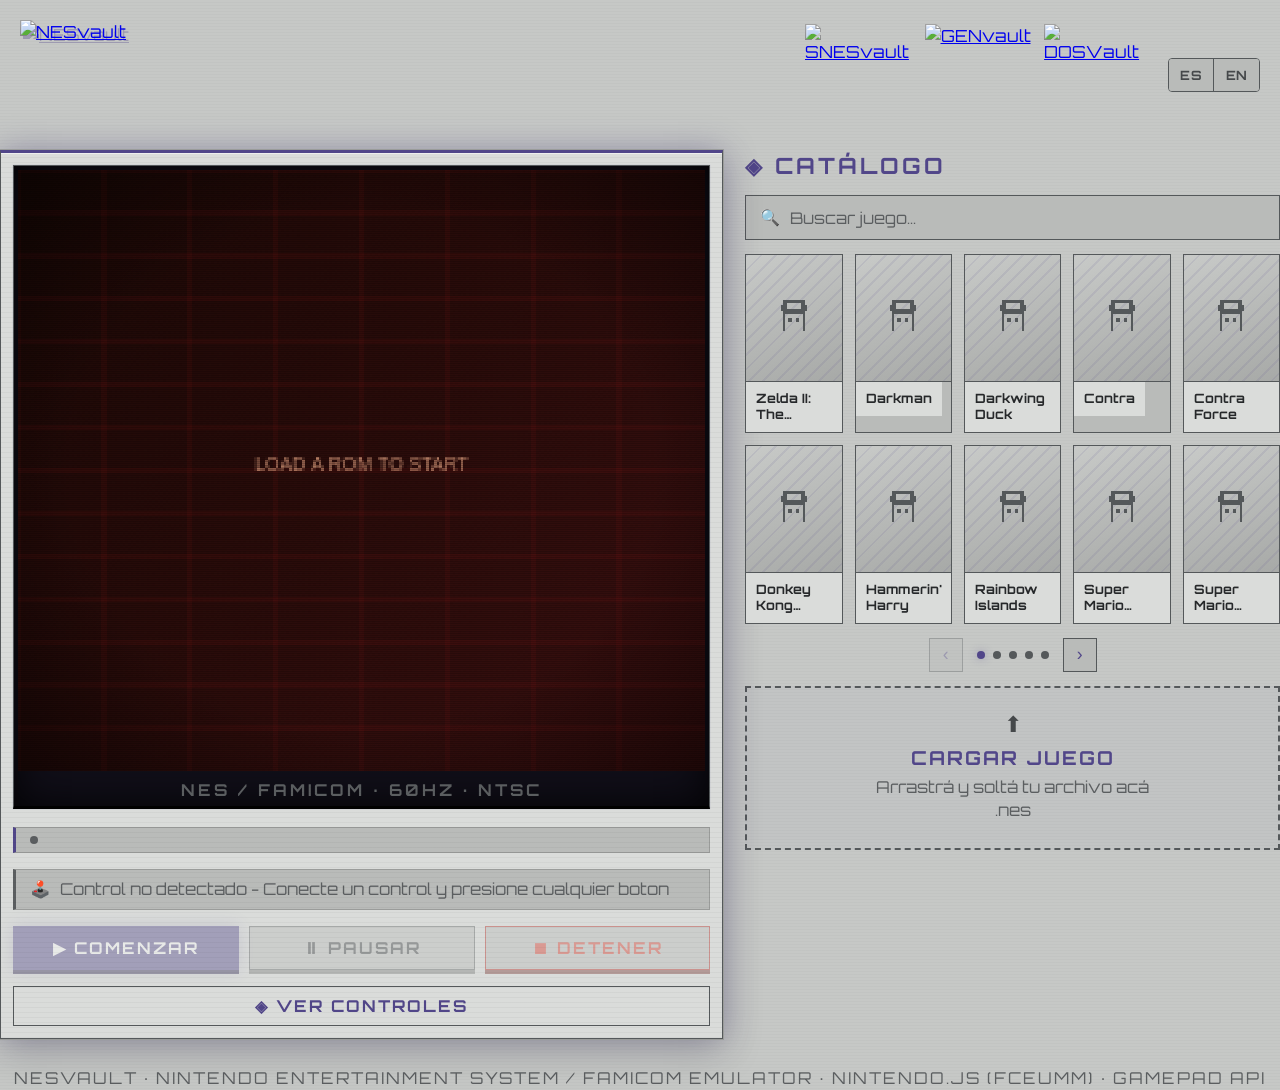
==== index.html @ deea7c55 "Add files via upload" ====
<!DOCTYPE html>
<html lang="es">

<head>
  <meta charset="UTF-8">
  <meta name="viewport" content="width=device-width, initial-scale=1.0">
  <title>NESvault — Nintendo Entertainment System / Famicom</title>
  <link rel="stylesheet" href="css/styles.css">
</head>

<body>

  <header class="site-header">
    <a class="brand-logo" href="#" title="NESvault" aria-label="NESvault — inicio" data-i18n-aria-label="aria_home">
      <img src="https://pub-13140bd15eda49b4a3f35bc937ab1c58.r2.dev/images/famicom.png" alt="NESvault" width="520"
        height="299">
    </a>
    <div class="header-right">
      <nav class="vault-nav" aria-label="Familia de emuladores Vault">
        <a class="vault-nav-icon" href="https://snesvault.netlify.app/" target="_blank" rel="noopener" title="SNESvault"
          aria-label="Ir a SNESvault" data-i18n-aria-label="aria_nav_snes">
          <img src="https://pub-13140bd15eda49b4a3f35bc937ab1c58.r2.dev/images/snes.png" alt="SNESvault" width="520"
            height="332">
        </a>
        <a class="vault-nav-icon" href="https://genvaultapp.netlify.app/" target="_blank" rel="noopener" title="GENvault"
          aria-label="Ir a GENvault" data-i18n-aria-label="aria_nav_gen">
          <img src="https://pub-13140bd15eda49b4a3f35bc937ab1c58.r2.dev/images/sega.png" alt="GENvault" width="520"
            height="375">
        </a>
        <a class="vault-nav-icon" href="https://dosvault.netlify.app/" target="_blank" rel="noopener" title="DOSVault"
          aria-label="Ir a DOSVault" data-i18n-aria-label="aria_nav_dos">
          <img src="https://pub-13140bd15eda49b4a3f35bc937ab1c58.r2.dev/images/pc.png" alt="DOSVault" width="520"
            height="296">
        </a>
      </nav>
      <div class="lang-toggle" role="group" aria-label="Idioma / Language" data-i18n-aria-label="lang_toggle_aria">
        <button type="button" class="lang-opt" data-lang="es">ES</button>
        <button type="button" class="lang-opt" data-lang="en">EN</button>
      </div>
    </div>
  </header>

  <main class="layout">

    <!-- ══ COLUMNA CONSOLA ══ -->
    <section class="console-col">
      <div class="console-body">

        <div class="screen-bezel">
          <div class="screen-wrap" id="screenWrap">
            <canvas id="splashCanvas" width="256" height="224"></canvas>
            <div id="emuContainer"></div>
            <div id="loaderOverlay">
              <div class="spin"></div>
              <p id="loaderText" data-i18n="loader_default">CARGANDO JUEGO...</p>
            </div>
            <button class="btn-fullscreen" id="btnFullscreen" title="Fullscreen" data-i18n-title="fullscreen_title">⛶</button>
          </div>
          <div class="screen-label">NES / FAMICOM · 60Hz · NTSC</div>
        </div>

        <div class="status-bar">
          <div class="led" id="led"></div>
          <span id="statusText"></span>
          <span class="fps-counter" id="fpsCounter"></span>
        </div>

        <div id="errorBox">
          <strong>⚠ ERROR</strong>
          <span id="errorMsg"></span>
          <code id="errorHint"></code>
        </div>

        <div class="gamepad-bar">
          <span>🕹️</span>
          <span id="gamepadStatus" data-i18n="gamepad_not_detected">Control no detectado - Conecte un control y presione cualquier boton</span>
        </div>

        <div class="btn-row">
          <button class="btn btn-primary" id="btnPlay" disabled data-i18n="btn_play">▶ COMENZAR</button>
          <button class="btn btn-secondary" id="btnPause" disabled data-i18n="btn_pause">⏸ PAUSAR</button>
          <button class="btn btn-danger" id="btnStop" disabled data-i18n="btn_stop">⏹ DETENER</button>
        </div>

        <button class="btn-controls-toggle" id="btnControls" data-i18n="btn_view_controls">◈ Ver Controles</button>

      </div>
    </section>

    <!-- ══ COLUMNA ROMS — buscador + carousel (máx. 2 filas) + carga ══ -->
    <aside class="roms-col">
      <h2 class="roms-heading" data-i18n="catalog_heading">◈ Catálogo</h2>

      <div class="rom-search">
        <span class="rom-search-icon">🔍</span>
        <input type="text" id="romSearch" placeholder="Buscar juego..." data-i18n-placeholder="search_placeholder">
      </div>

      <div class="rom-carousel">
        <div class="rom-track" id="romTrack">
          <!-- páginas de tarjetas generadas por js/app.js a partir de ROM_LIBRARY -->
        </div>
      </div>

      <div class="rom-pagination">
        <button class="page-arrow" id="pagePrev">‹</button>
        <div class="page-dots" id="pageDots"></div>
        <button class="page-arrow" id="pageNext">›</button>
      </div>

      <div class="file-drop" id="fileDrop">
        <span class="drop-icon">⬆</span>
        <span class="drop-title" data-i18n="drop_title">CARGAR JUEGO</span>
        <span class="drop-sub" data-i18n-html="drop_sub_html">Arrastrá y soltá tu archivo acá<br>.nes</span>
        <span class="rom-name" id="romName"></span>
        <input type="file" id="romInput" accept=".nes">
      </div>
    </aside>

  </main>

  <!-- POPUP DE CONTROLES -->
  <div id="controlsOverlay" class="controls-overlay" aria-hidden="true">
    <div class="controls-popup">

      <div class="controls-popup-header">
        <span data-i18n="controls_title">◈ CONTROLES</span>
        <button class="controls-close" id="btnControlsClose">✕</button>
      </div>

      <div class="ctrl-tabs">
        <button class="ctrl-tab active" data-panel="panelKeyboard" data-i18n="tab_keyboard">⌨ TECLADO</button>
        <button class="ctrl-tab" data-panel="panelGamepad" data-i18n="tab_gamepad">🎮 CONTROL</button>
      </div>

      <div class="ctrl-panel active" id="panelKeyboard">
        <div class="gpmap-header">
          <span class="gpmap-device" data-i18n="keyboard_edit_hint">Editá las teclas a tu gusto</span>
          <button class="gpmap-reset-btn" id="btnKeymapReset" data-i18n="reset_defaults">↺ Reset defaults</button>
        </div>
        <div class="gpmap-hint" data-i18n-html="keyboard_hint_html">Presiona <strong>Set</strong> junto a una acción, y luego presiona la tecla que querés
          usar. Se aplica la próxima vez que cargues un ROM.</div>

        <div class="keymap-columns">
          <div class="keymap-col">
            <div class="keymap-col-title">D-Pad</div>
            <div class="gpmap-list" id="keymapDpadList"></div>
          </div>
          <div class="keymap-col">
            <div class="keymap-col-title" data-i18n="col_buttons">Botones</div>
            <div class="keymap-buttons-grid" id="keymapButtonsList"></div>
          </div>
        </div>

        <div class="keymap-col-title keymap-extra-title">START / SELECT</div>
        <div class="gpmap-list keymap-extra" id="keymapExtraList"></div>

        <div class="controls-shortcuts">
          <div class="shortcut-title" data-i18n="shortcuts_title">Atajos internos (Nintendo.js)</div>
          <div class="shortcut-inline">
            <span class="shortcut-chip"><span class="shortcut-label" data-i18n="shortcut_save_state">Guardar estado</span><span
                class="shortcut-key">Ctrl/Cmd+1</span></span>
            <span class="shortcut-chip"><span class="shortcut-label" data-i18n="shortcut_load_state">Cargar estado</span><span
                class="shortcut-key">Ctrl/Cmd+2</span></span>
            <span class="shortcut-chip"><span class="shortcut-label" data-i18n="shortcut_mute">Silenciar</span><span
                class="shortcut-key">Ctrl/Cmd+3</span></span>
            <span class="shortcut-chip"><span class="shortcut-label" data-i18n="shortcut_fullscreen">Pantalla completa</span><span
                class="shortcut-key">Ctrl/Cmd+F</span></span>
            <span class="shortcut-chip"><span class="shortcut-label" data-i18n="shortcut_restart">Reiniciar</span><span
                class="shortcut-key">Ctrl/Cmd+R</span></span>
          </div>
        </div>
      </div>

      <div class="ctrl-panel" id="panelGamepad">
        <div class="gpmap-header">
          <span id="gpName" class="gpmap-device" data-i18n="gamepad_no_connected">No gamepad connected</span>
          <button class="gpmap-reset-btn" id="btnGPReset" data-i18n="reset_defaults">↺ Reset defaults</button>
        </div>
        <div class="gpmap-hint" data-i18n-html="gamepad_hint_html">Presiona <strong>Set</strong> junto a una acción, y luego presiona el botón físico de tu
          gamepad. Se aplica la próxima vez que cargues un ROM.</div>
        <div id="gpMapList" class="gpmap-list"></div>
      </div>

    </div>
  </div>

  <footer data-i18n="footer_text">NESvault · Nintendo Entertainment System / Famicom Emulator · Nintendo.js (FCEUmm) · Gamepad API</footer>

  <script src="js/i18n.js"></script>
  <script src="js/Nintendo.min.js"></script>
  <script src="js/gamepad-mappings.js"></script>
  <script src="js/app.js"></script>
</body>

</html>
---- css/styles.css ----
@import url('https://fonts.googleapis.com/css2?family=Orbitron:wght@400;700;900&family=Share+Tech+Mono&display=swap');

/* ════════ PALETA SUPER NINTENDO (consola NA) ════════
   Basada en https://www.color-hex.com/color-palette/47707 :
   body gray #b2b4b2 · D-Pad gray #54585a · button-zone gray #707372 ·
   Y/X lavanda #a7a4e0 · A/B púrpura #514689.
   El gris claro de la carcasa predomina; el púrpura queda para acentos. */
:root {
    --bg: #c6c8c6;
    --panel: #dadcda;
    --panel2: #b9bbb9;
    --panel3: #a7a9a7;
    --border: #9a9c9a;
    --border2: #54585a;
    --purple: #514689;
    --purple2: #6d5fb3;
    --purple-light: #a7a4e0;
    --purple-glow: rgba(81, 70, 137, 0.35);
    --purple-dim: rgba(81, 70, 137, 0.09);
    --red: #b3261e;
    --red2: #d93a2b;
    --red-glow: rgba(179, 38, 30, 0.35);
    --red-bg: #f2d9d6;
    --chrome-dk: #5b5e60;
    --chrome2: #33363a;
    --yellow: #9c7209;
    --green: #237a4a;
    --text: #26282a;
    --text2: #45484a;
    --white: #ffffff;

    /* Escala tipográfica — mínimo 1rem en todo el sitio */
    --fs-xxmin: 0.8rem;
    --fs-min: 1rem;
    --fs-sm: 1.02rem;
    --fs-base: 1.04rem;
    --fs-md: 1.20rem;
    --fs-lg: 1.40rem;
}

* {
    margin: 0;
    padding: 0;
    box-sizing: border-box;
}

html {
    font-size: 16px;
}

body {
    background: var(--bg);
    background-image: repeating-linear-gradient(180deg,
            transparent 0px, transparent 2px,
            rgba(84, 88, 90, 0.035) 2px, rgba(84, 88, 90, 0.035) 3px);
    color: var(--text2);
    font-family: 'Orbitron', sans-serif;
    font-size: var(--fs-base);
    line-height: 1.4;
    letter-spacing: normal;
    min-height: 100vh;
    padding: 0;
}

button,
input,
select {
    font-size: var(--fs-min);
}

/* ══ HEADER — logo-ícono a la izquierda (control de esta consola) +
   navbar de íconos a la derecha (controles de los otros emuladores
   de la familia Vault, cada uno linkea al sitio hermano). Mismo
   concepto y misma estructura que NESvault/GENvault, con el logo
   propio de cada uno a la izquierda. ══ */
.site-header {
    display: flex;
    align-items: center;
    justify-content: space-between;
    flex-wrap: wrap;
    max-width: 1400px;
    gap: 0.85rem;
    margin: 1.25rem auto;
    padding: 0rem 1.25rem;
}

.brand-logo {
    display: block;
    flex: none;
    width: 190px;
    filter: drop-shadow(3px 3px 0 var(--purple-glow));
    transition: transform 0.1s ease;
}



.brand-logo img {
    display: block;
    width: 100%;
    height: auto;
}

.header-right {
    display: flex;
    flex: none;
    align-items: center;
    gap: 0.85rem;
    flex-wrap: wrap;
}

.vault-nav {
    display: flex;
    flex: none;
    align-items: center;
    gap: 0.6rem;
}

/* ══ SELECTOR DE IDIOMA — pill ES/EN, mismo criterio visual (borde +
   transform diagonal) que .vault-nav-icon ══ */
.lang-toggle {
    display: flex;
    flex: none;
    border: 1px solid var(--border2);
    border-radius: 4px;
    overflow: hidden;
}

.lang-opt {
    font-family: 'Orbitron', sans-serif;
    font-size: var(--fs-xxmin);
    font-weight: 700;
    letter-spacing: 0.05em;
    padding: 0.5rem 0.7rem;
    background: var(--panel2);
    color: var(--text2);
    border: none;
    cursor: pointer;
    transition: background 0.08s ease, color 0.08s ease;
}

.lang-opt+.lang-opt {
    border-left: 1px solid var(--border2);
}

.lang-opt:hover:not(.active) {
    background: var(--panel3, var(--panel));
}

.lang-opt.active {
    background: var(--border2);
    color: var(--white);
}

.vault-nav-icon {
    display: flex;
    align-items: center;
    justify-content: center;
    width: 110px;
    height: 110px;
    padding: 4px 0px;
    transition: transform 0.08s ease, box-shadow 0.08s ease;
}

.vault-nav-icon img {
    width: 100%;
    height: 100%;
    object-fit: contain;
}

.vault-nav-icon:hover {
    transform: translate(-2px, -2px);
}

.vault-nav-icon:active {
    transform: translate(1px, 1px);
}

@media (max-width: 560px) {
    .site-header {
        justify-content: center;
    }

    .brand-logo {
        width: 138px;
    }

    .vault-nav-icon {
        width: 72px;
        height: 48px;
        padding: 4px 6px;
    }

    .header-right {
        justify-content: center;
    }

    .lang-opt {
        padding: 0.4rem 0.55rem;
    }
}

/* ══════════════════════════════════════════
   LAYOUT — 2 columnas (consola | galería de ROMs)
   ══════════════════════════════════════════ */
.layout {
    max-width: 1400px;
    margin: 0 auto;
    display: grid;
    grid-template-columns: minmax(0, 1.15fr) minmax(320px, 0.85fr);
    gap: 22px;
    align-items: start;
}

@media (max-width: 980px) {
    .layout {
        grid-template-columns: 1fr;
    }
}

/* ══ CUERPO — carcasa gris claro tipo consola ══ */
.console-body {
    background: var(--panel);
    border: 1px solid var(--border2);
    border-top: 3px solid var(--purple);
    width: 100%;
    padding: 12px;
    position: relative;
    box-shadow:
        0 0 0 1px var(--border),
        inset 0 1px 0 rgba(255, 255, 255, 0.55),
        0 14px 40px rgba(0, 0, 0, 0.16),
        0 0 30px var(--purple-glow);
}

.console-body::after {
    content: '';
    position: absolute;
    inset: 0;
    pointer-events: none;
    background: repeating-linear-gradient(180deg,
            transparent 0px, transparent 4px,
            rgba(0, 0, 0, 0.035) 4px, rgba(0, 0, 0, 0.035) 5px);
}

/* ══ PANTALLA — se mantiene oscura, como el vidrio de un TV ══ */
.screen-bezel {
    background: #100e18;
    border: 1px solid var(--border2);
    border-bottom: 3px solid #000;
    padding: 4px;
    margin-bottom: 18px;
    box-shadow: inset 0 0 40px rgba(0, 0, 0, 0.9), 0 0 1px var(--purple-glow);
}

.screen-wrap {
    position: relative;
    width: 100%;
    aspect-ratio: 256/224;
    background: #000;
    overflow: hidden;
}

canvas#splashCanvas {
    position: absolute;
    inset: 0;
    width: 100%;
    height: 100%;
    display: block;
    image-rendering: pixelated;
    image-rendering: crisp-edges;
}

#emuContainer {
    position: absolute;
    inset: 0;
    width: 100%;
    height: 100%;
    display: none;
    background: #000;
}

#emuContainer canvas {
    display: block !important;
    width: 100% !important;
    height: 100% !important;
    image-rendering: pixelated;
    image-rendering: crisp-edges;
}

.screen-wrap::after {
    content: '';
    position: absolute;
    inset: 0;
    background: repeating-linear-gradient(180deg,
            rgba(0, 0, 0, 0) 0px, rgba(0, 0, 0, 0) 1px,
            rgba(0, 0, 0, 0.18) 1px, rgba(0, 0, 0, 0.18) 2px);
    pointer-events: none;
    z-index: 10;
}

.screen-wrap::before {
    content: '';
    position: absolute;
    inset: 0;
    background: radial-gradient(ellipse at center, transparent 60%, rgba(0, 0, 0, 0.5) 100%);
    pointer-events: none;
    z-index: 11;
}

.screen-label {
    font-size: var(--fs-sm);
    font-weight: 700;
    color: var(--chrome-dk);
    text-align: center;
    margin-top: 8px;
    letter-spacing: 3px;
    text-transform: uppercase;
}

/* ══ LOADER ══ */
#loaderOverlay {
    position: absolute;
    inset: 0;
    background: rgba(0, 0, 0, 0.88);
    display: none;
    flex-direction: column;
    align-items: center;
    justify-content: center;
    z-index: 20;
}

#loaderOverlay .spin {
    width: 34px;
    height: 34px;
    border: 3px solid var(--border2);
    border-top-color: var(--purple-light);
    border-radius: 50%;
    animation: spin .75s linear infinite;
    margin-bottom: 12px;
}

#loaderOverlay p {
    font-size: var(--fs-sm);
    font-weight: 700;
    color: var(--purple-light);
    letter-spacing: 2px;
}

@keyframes spin {
    to {
        transform: rotate(360deg);
    }
}

/* ══ STATUS BAR ══ */
.status-bar {
    display: flex;
    align-items: center;
    gap: 10px;
    background: var(--panel2);
    border: 1px solid var(--border);
    border-left: 3px solid var(--purple);
    padding: 8px 14px;
    margin-bottom: 16px;
    font-size: var(--fs-sm);
}

.led {
    width: 8px;
    height: 8px;
    border-radius: 50%;
    background: var(--chrome-dk);
    flex-shrink: 0;
    transition: all .3s;
}

.led.on {
    background: var(--green);
    box-shadow: 0 0 8px var(--green), 0 0 16px rgba(35, 122, 74, 0.4);
}

.led.err {
    background: var(--red);
    box-shadow: 0 0 8px var(--red), 0 0 16px rgba(179, 38, 30, 0.4);
}

#statusText {
    flex: 1;
    color: var(--text2);
}

.fps-counter {
    color: var(--yellow);
    font-size: var(--fs-sm);
    margin-left: auto;
    font-weight: 700;
}

/* ══ ERROR BOX ══ */
#errorBox {
    display: none;
    background: var(--red-bg);
    border: 1px solid var(--red);
    border-left: 3px solid var(--red);
    padding: 14px;
    margin-bottom: 16px;
    font-size: var(--fs-sm);
    color: #7a231c;
}

#errorBox strong {
    font-size: var(--fs-sm);
    font-weight: 700;
    display: block;
    margin-bottom: 8px;
    color: var(--red2);
    letter-spacing: 2px;
}

#errorBox code {
    background: #e7c3bf;
    padding: 4px 8px;
    display: block;
    margin-top: 8px;
    font-size: var(--fs-sm);
    color: #5c1712;
    border-left: 2px solid var(--purple);
}

/* ══ GAMEPAD BAR ══ */
.gamepad-bar {
    background: var(--panel2);
    border: 1px solid var(--border);
    border-left: 3px solid var(--chrome-dk);
    padding: 8px 14px;
    font-size: var(--fs-sm);
    display: flex;
    align-items: center;
    gap: 10px;
    margin-bottom: 16px;
}

#gamepadStatus {
    flex: 1;
    color: var(--chrome-dk);
}

#gamepadStatus.connected {
    color: var(--green);
}

/* ══ BOTONES PLAY/PAUSE/STOP ══ */
.btn-row {
    display: grid;
    grid-template-columns: repeat(3, 1fr);
    gap: 10px;
    margin-bottom: 12px;
}

@media(max-width:480px) {
    .btn-row {
        grid-template-columns: 1fr 1fr;
    }

    .btn-row .btn-danger {
        grid-column: span 2;
    }
}

.btn {
    font-family: 'Orbitron', sans-serif;
    font-size: var(--fs-sm);
    font-weight: 700;
    padding: 11px 14px;
    border: none;
    cursor: pointer;
    letter-spacing: 2px;
    text-transform: uppercase;
    transition: all .12s;
    width: 100%;
    display: flex;
    align-items: center;
    justify-content: center;
    gap: 6px;
}

.btn-primary {
    background: var(--purple);
    color: #fff;
    box-shadow: 0 4px 0 #322a56, 0 0 18px var(--purple-glow);
}

.btn-primary:hover:not(:disabled) {
    background: var(--purple2);
    transform: translateY(-1px);
    box-shadow: 0 5px 0 #322a56, 0 0 26px var(--purple-glow);
}

.btn-primary:active:not(:disabled) {
    transform: translateY(3px);
    box-shadow: 0 1px 0 #322a56;
}

.btn-secondary {
    background: var(--panel2);
    color: var(--chrome2);
    border: 1px solid var(--chrome-dk);
    box-shadow: 0 4px 0 #7d7f7d;
}

.btn-secondary:hover:not(:disabled) {
    background: var(--panel3);
    color: var(--text);
    transform: translateY(-1px);
}

.btn-secondary:active:not(:disabled) {
    transform: translateY(3px);
}

.btn-danger {
    background: var(--panel2);
    color: var(--red2);
    border: 1px solid var(--red);
    box-shadow: 0 4px 0 #7a3934;
}

.btn-danger:hover:not(:disabled) {
    background: #e7cac6;
    transform: translateY(-1px);
    box-shadow: 0 5px 0 #7a3934, 0 0 16px var(--red-glow);
}

.btn-danger:active:not(:disabled) {
    transform: translateY(3px);
}

.btn:disabled {
    opacity: .4;
    cursor: not-allowed;
    transform: none !important;
}

/* ══ BOTÓN "Ver Controles" ══ */
.btn-controls-toggle {
    font-family: 'Orbitron', sans-serif;
    font-size: var(--fs-sm);
    font-weight: 700;
    padding: 9px 18px;
    background: transparent;
    color: var(--purple);
    border: 1px solid var(--border2);
    cursor: pointer;
    letter-spacing: 2px;
    text-transform: uppercase;
    transition: all .15s;
    width: 100%;
    margin-top: 4px;
}

.btn-controls-toggle:hover {
    border-color: var(--purple);
    color: var(--text);
    background: var(--purple-dim);
}

/* ══ POPUP DE CONTROLES ══ */
.controls-overlay {
    position: fixed;
    inset: 0;
    background: rgba(20, 18, 28, 0.55);
    display: none;
    align-items: center;
    justify-content: center;
    z-index: 100;
    backdrop-filter: blur(3px);
}

.controls-overlay.open {
    display: flex;
}

.controls-popup {
    background: var(--panel);
    border: 1px solid var(--border2);
    border-top: 3px solid var(--purple);
    width: min(620px, 92vw);
    max-height: 86vh;
    overflow-y: auto;
    padding: 24px;
    box-shadow: 0 20px 55px rgba(0, 0, 0, 0.3), 0 0 30px var(--purple-glow);
    animation: popIn .15s ease;
}

@keyframes popIn {
    from {
        transform: scale(.95);
        opacity: 0;
    }

    to {
        transform: scale(1);
        opacity: 1;
    }
}

.controls-popup-header {
    display: flex;
    justify-content: space-between;
    align-items: center;
    margin-bottom: 20px;
    font-size: var(--fs-md);
    font-weight: 700;
    color: var(--purple);
    letter-spacing: 2px;
    border-bottom: 1px solid var(--border2);
    padding-bottom: 12px;
}

.controls-close {
    background: none;
    border: none;
    color: var(--chrome-dk);
    font-size: 1.2rem;
    cursor: pointer;
    padding: 2px 6px;
    transition: color .15s;
    font-family: 'Orbitron', sans-serif;
}

.controls-close:hover {
    color: var(--red2);
}

/* ══ EDITOR DE TECLADO — 2 columnas (D-Pad | Botones) ══ */
.keymap-columns {
    display: grid;
    grid-template-columns: 1fr 1fr;
    gap: 0 20px;
}

.keymap-col-title {
    font-size: var(--fs-sm);
    font-weight: 700;
    color: var(--purple);
    letter-spacing: 2px;
    text-transform: uppercase;
    margin-bottom: 8px;
}

.keymap-extra-title {
    margin-top: 14px;
}

.gpmap-list.keymap-extra {
    display: grid;
    grid-template-columns: 1fr 1fr;
    gap: 4px 20px;
    max-height: none;
    margin-bottom: 20px;
}

@media (max-width: 600px) {

    .keymap-columns,
    .gpmap-list.keymap-extra {
        grid-template-columns: 1fr;
    }
}

/* Botones (A B X Y L R) — grilla de 3×2 en vez de lista vertical */
.keymap-buttons-grid {
    display: grid;
    grid-template-columns: repeat(3, 1fr);
    gap: 8px;
}

.keymap-btn-card {
    display: flex;
    flex-direction: column;
    align-items: center;
    gap: 6px;
    padding: 10px 4px;
    background: var(--panel2);
    border: 1px solid var(--border2);
    transition: border-color .15s, background .15s;
}

.keymap-btn-card.gpmap-listening {
    border-color: var(--purple);
    background: var(--purple-dim);
}

.keymap-btn-label {
    font-size: var(--fs-sm);
    font-weight: 700;
    color: var(--text2);
    letter-spacing: 1px;
}

.keymap-btn-card .gpmap-btn {
    min-width: 0;
    width: 100%;
}

.keymap-btn-card .gpmap-set {
    width: 100%;
    padding: 4px 6px;
    text-align: center;
}

.controls-shortcuts {
    border-top: 1px solid var(--border2);
    padding-top: 16px;
}

.shortcut-title {
    font-size: var(--fs-sm);
    font-weight: 500;
    color: var(--chrome-dk);
    letter-spacing: 2px;
    margin-bottom: 10px;
    text-transform: uppercase;
}

/* Shortcuts internos — en línea, se acomodan solos en 1-2 renglones */
.shortcut-inline {
    display: flex;
    flex-wrap: wrap;
    gap: 8px 18px;
}

.shortcut-chip {
    display: inline-flex;
    align-items: center;
    gap: 6px;
    font-size: var(--fs-sm);
    line-height: 130%;
    white-space: nowrap;
}

.shortcut-chip .shortcut-label {
    color: var(--text2);
}

.shortcut-chip .shortcut-key {
    color: var(--green);
}

footer {
    margin-top: 28px;
    font-size: var(--fs-sm);
    color: var(--chrome-dk);
    text-align: center;
    letter-spacing: 2px;
    text-transform: uppercase;
    max-width: 1400px;
    margin-left: auto;
    margin-right: auto;
}

/* ══ BOTÓN FULLSCREEN (sobre la pantalla) ══ */
.btn-fullscreen {
    position: absolute;
    bottom: 8px;
    right: 8px;
    z-index: 15;
    background: rgba(0, 0, 0, 0.55);
    border: 1px solid var(--border2);
    color: #e4e4e6;
    font-size: 16px;
    width: 30px;
    height: 30px;
    display: flex;
    align-items: center;
    justify-content: center;
    cursor: pointer;
    opacity: 0;
    transition: opacity .2s, border-color .2s;
    padding: 0;
    line-height: 1;
}

.screen-wrap:hover .btn-fullscreen {
    opacity: 1;
}

.btn-fullscreen:hover {
    border-color: var(--purple-light);
    color: var(--white);
    background: rgba(81, 70, 137, 0.45);
}

.screen-wrap:-webkit-full-screen {
    width: 100vw;
    height: 100vh;
    aspect-ratio: unset;
}

.screen-wrap:-moz-full-screen {
    width: 100vw;
    height: 100vh;
    aspect-ratio: unset;
}

.screen-wrap:fullscreen {
    width: 100vw;
    height: 100vh;
    aspect-ratio: unset;
    background: #000;
}

.screen-wrap:fullscreen canvas#splashCanvas,
.screen-wrap:fullscreen #emuContainer,
.screen-wrap:fullscreen #emuContainer canvas {
    width: 100% !important;
    height: 100% !important;
    object-fit: contain;
}

.screen-wrap:fullscreen .btn-fullscreen {
    opacity: 1;
    bottom: 16px;
    right: 16px;
}

/* ══ TABS DEL POPUP ══ */
.ctrl-tabs {
    display: flex;
    gap: 4px;
    margin-bottom: 18px;
}

.ctrl-tab {
    font-family: 'Orbitron', sans-serif;
    font-size: var(--fs-sm);
    font-weight: 700;
    padding: 8px 16px;
    background: transparent;
    color: var(--chrome-dk);
    border: 1px solid var(--border2);
    cursor: pointer;
    letter-spacing: 1px;
    transition: all .15s;
    text-transform: uppercase;
}

.ctrl-tab:hover {
    color: var(--text);
    border-color: var(--purple);
}

.ctrl-tab.active {
    background: var(--purple);
    color: #fff;
    border-color: var(--purple);
}

.ctrl-panel {
    display: none;
}

.ctrl-panel.active {
    display: block;
}

/* ══ GAMEPAD MAPPER ══ */
.gpmap-header {
    display: flex;
    justify-content: space-between;
    align-items: center;
    margin-bottom: 10px;
    gap: 12px;
}

.gpmap-device {
    font-size: var(--fs-sm);
    color: var(--purple);
    flex: 1;
    white-space: nowrap;
    overflow: hidden;
    text-overflow: ellipsis;
}

.gpmap-reset-btn {
    font-family: 'Orbitron', sans-serif;
    font-size: var(--fs-sm);
    font-weight: 700;
    padding: 6px 10px;
    background: transparent;
    color: var(--chrome-dk);
    border: 1px solid var(--border2);
    cursor: pointer;
    letter-spacing: 1px;
    white-space: nowrap;
    transition: all .15s;
}

.gpmap-reset-btn:hover {
    color: var(--red2);
    border-color: var(--red);
}

.gpmap-hint {
    font-size: var(--fs-sm);
    color: var(--chrome-dk);
    margin-bottom: 14px;
    line-height: 1.5;
}

.gpmap-hint strong {
    color: var(--purple);
}

.gpmap-list {
    display: flex;
    flex-direction: column;
    gap: 4px;
    max-height: 300px;
    overflow-y: auto;
    padding-right: 4px;
}

.gpmap-list::-webkit-scrollbar {
    width: 4px;
}

.gpmap-list::-webkit-scrollbar-track {
    background: var(--panel2);
}

.gpmap-list::-webkit-scrollbar-thumb {
    background: var(--border2);
}

.gpmap-row {
    display: grid;
    grid-template-columns: 1fr auto auto;
    align-items: center;
    gap: 10px;
    padding: 6px 8px;
    border-bottom: 1px solid rgba(84, 88, 90, 0.35);
    transition: background .15s;
}

.gpmap-row.gpmap-listening {
    background: var(--purple-dim);
    border-color: var(--purple);
}

.gpmap-action {
    font-size: var(--fs-sm);
    color: var(--text2);
}

.gpmap-btn {
    font-size: var(--fs-sm);
    color: var(--green);
    min-width: 80px;
    text-align: center;
    padding: 3px 8px;
    background: var(--panel2);
    border: 1px solid var(--border2);
}

.gpmap-listening .gpmap-btn {
    color: var(--yellow);
    border-color: var(--yellow);
    animation: blink .6s step-end infinite;
}

@keyframes blink {
    50% {
        opacity: 0;
    }
}

.gpmap-set {
    font-family: 'Orbitron', sans-serif;
    font-size: var(--fs-sm);
    font-weight: 700;
    padding: 4px 10px;
    background: transparent;
    color: var(--purple);
    border: 1px solid var(--border2);
    cursor: pointer;
    letter-spacing: 1px;
    transition: all .12s;
    white-space: nowrap;
}

.gpmap-set:hover {
    background: var(--purple);
    color: #fff;
    border-color: var(--purple);
}

.gpmap-listening .gpmap-set {
    color: var(--red2);
    border-color: var(--red);
}

/* ══════════════════════════════════════════
   COLUMNA DE ROMS — buscador + carousel + carga
   ══════════════════════════════════════════ */
.roms-col {
    display: flex;
    flex-direction: column;
    gap: 14px;
}

.roms-heading {
    font-size: var(--fs-lg);
    font-weight: 700;
    color: var(--purple);
    letter-spacing: 3px;
    text-transform: uppercase;
}

.rom-search {
    display: flex;
    align-items: center;
    gap: 10px;
    background: var(--panel2);
    border: 1px solid var(--border2);
    padding: 10px 14px;
}

.rom-search-icon {
    font-size: 1rem;
    color: var(--chrome-dk);
}

.rom-search input {
    flex: 1;
    background: none;
    border: none;
    outline: none;
    color: var(--text);
    font-family: 'Orbitron', sans-serif;
    font-size: var(--fs-min);
}

.rom-search input::placeholder {
    color: var(--chrome-dk);
}

/* Carousel — nunca más de 2 filas visibles; se pagina con las flechas */
.rom-carousel {
    overflow: hidden;
}

.rom-track {
    display: flex;
    transition: transform .35s ease;
}

.rom-page {
    min-width: 100%;
    display: grid;
    grid-template-columns: repeat(5, 1fr);
    grid-auto-rows: 1fr;
    gap: 12px;
}

@media (max-width: 1180px) {
    .rom-page {
        grid-template-columns: repeat(3, 1fr);
    }
}

@media (max-width: 620px) {
    .rom-page {
        grid-template-columns: repeat(2, 1fr);
    }
}

.rom-card {
    background: var(--panel2);
    border: 1px solid var(--border2);
    cursor: pointer;
    text-align: left;
    display: flex;
    flex-direction: column;
    transition: all .15s;
    font-family: 'Orbitron', sans-serif;
    color: var(--text2);
    overflow: hidden;
}

.rom-card:hover,
.rom-card:focus-visible {
    border-color: var(--purple);
    box-shadow: 0 0 18px rgba(81, 70, 137, 0.2);
    transform: translateY(-2px);
    outline: none;
}

.rom-cover {
    aspect-ratio: 3/4;
    width: 100%;
    background:
        repeating-linear-gradient(135deg, rgba(81, 70, 137, 0.10) 0 2px, transparent 2px 10px),
        linear-gradient(160deg, #c8cac8 0%, #a7a9a7 100%);
    border-bottom: 1px solid var(--border2);
    display: flex;
    align-items: center;
    justify-content: center;
    position: relative;
}

.rom-cover .cart-icon {
    width: 46%;
    height: 46%;
    color: var(--border2);
}

.rom-cover .cart-icon path {
    fill: currentColor;
}

.rom-cover-img {
    width: 100%;
    height: 100%;
    object-fit: cover;
    display: block;
}

/* Estado vacío / carga / error del catálogo — sin cards fantasma */
.rom-empty-page {
    min-height: 160px;
    display: flex;
    align-items: center;
    justify-content: center;
    border: 1px dashed var(--border2);
    background: rgba(81, 70, 137, 0.03);
    grid-column: 1 / -1;
}

.rom-empty {
    font-size: var(--fs-sm);
    color: var(--chrome-dk);
    text-align: center;
    padding: 20px;
    letter-spacing: .5px;
    max-width: 32ch;
}

.rom-cover .rom-tag {
    position: absolute;
    top: 0px;
    right: 0px;
    font-size: 1.8rem;
    letter-spacing: 1px;
    background: rgb(81 70 137 / 0%);
    color: var(--purple);
    border: 0px solid var(--border2);
    padding: 0px 6px;
}

.rom-info {
    padding: 8px 10px 10px;
    background: var(--panel);
}

.rom-title {
    font-size: var(--fs-xxmin);
    font-weight: 700;
    color: var(--text);
    line-height: 1.25;
    display: -webkit-box;
    -webkit-line-clamp: 2;
    -webkit-box-orient: vertical;
    overflow: hidden;
}

.rom-pagination {
    display: flex;
    align-items: center;
    justify-content: center;
    gap: 14px;
}

.page-arrow {
    background: var(--panel2);
    border: 1px solid var(--border2);
    color: var(--purple);
    width: 34px;
    height: 34px;
    display: flex;
    align-items: center;
    justify-content: center;
    font-size: 1.1rem;
    cursor: pointer;
    transition: all .15s;
}

.page-arrow:hover:not(:disabled) {
    border-color: var(--purple);
    color: var(--text);
}

.page-arrow:disabled {
    opacity: .35;
    cursor: not-allowed;
}

.page-dots {
    display: flex;
    gap: 8px;
}

.page-dots .dot {
    width: 8px;
    height: 8px;
    border-radius: 50%;
    background: var(--border2);
    cursor: pointer;
}

.page-dots .dot.active {
    background: var(--purple);
    box-shadow: 0 0 8px var(--purple-glow);
}

/* Dropzone de carga — mismo estilo, reubicada bajo la galería */
.file-drop {
    border: 2px dashed var(--border2);
    padding: 20px 14px;
    text-align: center;
    cursor: pointer;
    transition: all .2s;
    background: rgba(81, 70, 137, 0.03);
    display: flex;
    flex-direction: column;
    align-items: center;
    justify-content: center;
    min-height: 110px;
}

.file-drop:hover,
.file-drop.drag {
    border-color: var(--purple);
    background: var(--purple-dim);
    box-shadow: 0 0 20px rgba(81, 70, 137, 0.12);
}

.file-drop .drop-icon {
    font-size: 1.4rem;
    margin-bottom: 6px;
}

.file-drop .drop-title {
    font-size: var(--fs-md);
    font-weight: 700;
    color: var(--purple);
    margin-bottom: 4px;
    letter-spacing: 2px;
}

.file-drop .drop-sub {
    font-size: var(--fs-sm);
    color: var(--chrome-dk);
}

.file-drop .rom-name {
    font-size: var(--fs-sm);
    color: var(--green);
    margin-top: 6px;
    word-break: break-all;
}

#romInput {
    display: none;
}
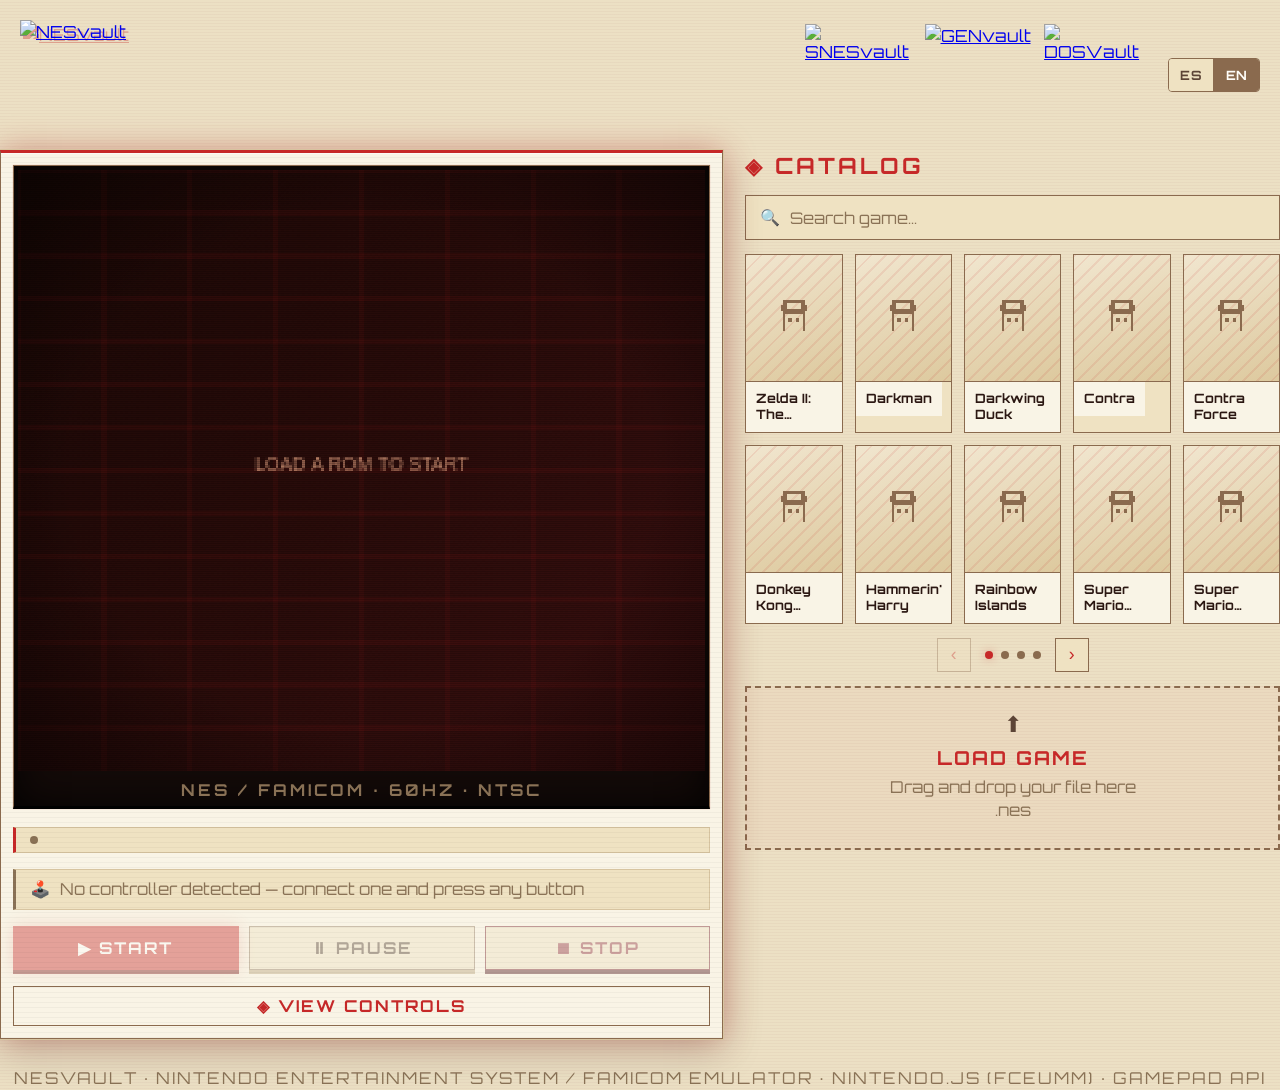
==== commit 75a0b728: "Remove gamepad-mappings.js script reference" ====
--- a/index.html
+++ b/index.html
@@ -189,8 +189,7 @@
 
   <script src="js/i18n.js"></script>
   <script src="js/Nintendo.min.js"></script>
-  <script src="js/gamepad-mappings.js"></script>
   <script src="js/app.js"></script>
 </body>
 
-</html>+</html>
--- a/css/styles.css
+++ b/css/styles.css
@@ -1,33 +1,34 @@
 @import url('https://fonts.googleapis.com/css2?family=Orbitron:wght@400;700;900&family=Share+Tech+Mono&display=swap');
 
-/* ════════ PALETA SUPER NINTENDO (consola NA) ════════
-   Basada en https://www.color-hex.com/color-palette/47707 :
-   body gray #b2b4b2 · D-Pad gray #54585a · button-zone gray #707372 ·
-   Y/X lavanda #a7a4e0 · A/B púrpura #514689.
-   El gris claro de la carcasa predomina; el púrpura queda para acentos. */
+/* ════════ PALETA FAMILY COMPUTER / FAMICOM ════════
+   Extraída de la consola HVC-001 original: carcasa blanco-crema,
+   panel/tapa del cassette bordó oscuro, botones POWER/EJECT rojo vivo,
+   controles rojos con teclas SELECT/START crema. El blanco-crema
+   predomina (como la carcasa real); el rojo queda para acentos y
+   estados primarios, el bordó para estados de peligro/detener. */
 :root {
-    --bg: #c6c8c6;
-    --panel: #dadcda;
-    --panel2: #b9bbb9;
-    --panel3: #a7a9a7;
-    --border: #9a9c9a;
-    --border2: #54585a;
-    --purple: #514689;
-    --purple2: #6d5fb3;
-    --purple-light: #a7a4e0;
-    --purple-glow: rgba(81, 70, 137, 0.35);
-    --purple-dim: rgba(81, 70, 137, 0.09);
-    --red: #b3261e;
-    --red2: #d93a2b;
-    --red-glow: rgba(179, 38, 30, 0.35);
-    --red-bg: #f2d9d6;
-    --chrome-dk: #5b5e60;
-    --chrome2: #33363a;
-    --yellow: #9c7209;
+    --bg: #ece0c4;
+    --panel: #f9f4e6;
+    --panel2: #efe2c2;
+    --panel3: #ddc99e;
+    --border: #d7c4a0;
+    --border2: #8a6a4e;
+    --red: #c62828;
+    --red2: #e14434;
+    --red-light: #ff6b57;
+    --red-glow: rgba(198, 40, 40, 0.35);
+    --red-dim: rgba(198, 40, 40, 0.08);
+    --maroon: #6e1620;
+    --maroon2: #8a2634;
+    --maroon-glow: rgba(110, 22, 32, 0.4);
+    --maroon-bg: #f3dcd6;
+    --gold: #a67c1e;
+    --chrome-dk: #8a7256;
+    --chrome2: #4a3626;
     --green: #237a4a;
-    --text: #26282a;
-    --text2: #45484a;
-    --white: #ffffff;
+    --text: #2b1712;
+    --text2: #5c4436;
+    --white: #fffdf8;
 
     /* Escala tipográfica — mínimo 1rem en todo el sitio */
     --fs-xxmin: 0.8rem;
@@ -52,7 +53,7 @@
     background: var(--bg);
     background-image: repeating-linear-gradient(180deg,
             transparent 0px, transparent 2px,
-            rgba(84, 88, 90, 0.035) 2px, rgba(84, 88, 90, 0.035) 3px);
+            rgba(110, 22, 32, 0.035) 2px, rgba(110, 22, 32, 0.035) 3px);
     color: var(--text2);
     font-family: 'Orbitron', sans-serif;
     font-size: var(--fs-base);
@@ -71,7 +72,7 @@
 /* ══ HEADER — logo-ícono a la izquierda (control de esta consola) +
    navbar de íconos a la derecha (controles de los otros emuladores
    de la familia Vault, cada uno linkea al sitio hermano). Mismo
-   concepto y misma estructura que NESvault/GENvault, con el logo
+   concepto y misma estructura que GENvault/SNESvault, con el logo
    propio de cada uno a la izquierda. ══ */
 .site-header {
     display: flex;
@@ -88,7 +89,7 @@
     display: block;
     flex: none;
     width: 190px;
-    filter: drop-shadow(3px 3px 0 var(--purple-glow));
+    filter: drop-shadow(3px 3px 0 var(--red-glow));
     transition: transform 0.1s ease;
 }
 
@@ -217,19 +218,19 @@
     }
 }
 
-/* ══ CUERPO — carcasa gris claro tipo consola ══ */
+/* ══ CUERPO — carcasa blanco-crema tipo consola ══ */
 .console-body {
     background: var(--panel);
     border: 1px solid var(--border2);
-    border-top: 3px solid var(--purple);
+    border-top: 3px solid var(--red);
     width: 100%;
     padding: 12px;
     position: relative;
     box-shadow:
         0 0 0 1px var(--border),
-        inset 0 1px 0 rgba(255, 255, 255, 0.55),
+        inset 0 1px 0 rgba(255, 255, 255, 0.6),
         0 14px 40px rgba(0, 0, 0, 0.16),
-        0 0 30px var(--purple-glow);
+        0 0 30px var(--red-glow);
 }
 
 .console-body::after {
@@ -244,12 +245,12 @@
 
 /* ══ PANTALLA — se mantiene oscura, como el vidrio de un TV ══ */
 .screen-bezel {
-    background: #100e18;
+    background: #130a08;
     border: 1px solid var(--border2);
     border-bottom: 3px solid #000;
     padding: 4px;
     margin-bottom: 18px;
-    box-shadow: inset 0 0 40px rgba(0, 0, 0, 0.9), 0 0 1px var(--purple-glow);
+    box-shadow: inset 0 0 40px rgba(0, 0, 0, 0.9), 0 0 1px var(--red-glow);
 }
 
 .screen-wrap {
@@ -333,7 +334,7 @@
     width: 34px;
     height: 34px;
     border: 3px solid var(--border2);
-    border-top-color: var(--purple-light);
+    border-top-color: var(--red-light);
     border-radius: 50%;
     animation: spin .75s linear infinite;
     margin-bottom: 12px;
@@ -342,7 +343,7 @@
 #loaderOverlay p {
     font-size: var(--fs-sm);
     font-weight: 700;
-    color: var(--purple-light);
+    color: var(--red-light);
     letter-spacing: 2px;
 }
 
@@ -359,7 +360,7 @@
     gap: 10px;
     background: var(--panel2);
     border: 1px solid var(--border);
-    border-left: 3px solid var(--purple);
+    border-left: 3px solid var(--red);
     padding: 8px 14px;
     margin-bottom: 16px;
     font-size: var(--fs-sm);
@@ -380,8 +381,8 @@
 }
 
 .led.err {
-    background: var(--red);
-    box-shadow: 0 0 8px var(--red), 0 0 16px rgba(179, 38, 30, 0.4);
+    background: var(--maroon);
+    box-shadow: 0 0 8px var(--maroon), 0 0 16px rgba(110, 22, 32, 0.4);
 }
 
 #statusText {
@@ -390,7 +391,7 @@
 }
 
 .fps-counter {
-    color: var(--yellow);
+    color: var(--gold);
     font-size: var(--fs-sm);
     margin-left: auto;
     font-weight: 700;
@@ -399,13 +400,13 @@
 /* ══ ERROR BOX ══ */
 #errorBox {
     display: none;
-    background: var(--red-bg);
-    border: 1px solid var(--red);
-    border-left: 3px solid var(--red);
+    background: var(--maroon-bg);
+    border: 1px solid var(--maroon);
+    border-left: 3px solid var(--maroon);
     padding: 14px;
     margin-bottom: 16px;
     font-size: var(--fs-sm);
-    color: #7a231c;
+    color: #5c1712;
 }
 
 #errorBox strong {
@@ -413,18 +414,18 @@
     font-weight: 700;
     display: block;
     margin-bottom: 8px;
-    color: var(--red2);
+    color: var(--maroon2);
     letter-spacing: 2px;
 }
 
 #errorBox code {
-    background: #e7c3bf;
+    background: #ecd2c9;
     padding: 4px 8px;
     display: block;
     margin-top: 8px;
     font-size: var(--fs-sm);
-    color: #5c1712;
-    border-left: 2px solid var(--purple);
+    color: #4a1108;
+    border-left: 2px solid var(--red);
 }
 
 /* ══ GAMEPAD BAR ══ */
@@ -485,27 +486,27 @@
 }
 
 .btn-primary {
-    background: var(--purple);
+    background: var(--red);
     color: #fff;
-    box-shadow: 0 4px 0 #322a56, 0 0 18px var(--purple-glow);
+    box-shadow: 0 4px 0 #7a1414, 0 0 18px var(--red-glow);
 }
 
 .btn-primary:hover:not(:disabled) {
-    background: var(--purple2);
+    background: var(--red2);
     transform: translateY(-1px);
-    box-shadow: 0 5px 0 #322a56, 0 0 26px var(--purple-glow);
+    box-shadow: 0 5px 0 #7a1414, 0 0 26px var(--red-glow);
 }
 
 .btn-primary:active:not(:disabled) {
     transform: translateY(3px);
-    box-shadow: 0 1px 0 #322a56;
+    box-shadow: 0 1px 0 #7a1414;
 }
 
 .btn-secondary {
     background: var(--panel2);
     color: var(--chrome2);
     border: 1px solid var(--chrome-dk);
-    box-shadow: 0 4px 0 #7d7f7d;
+    box-shadow: 0 4px 0 #b8a179;
 }
 
 .btn-secondary:hover:not(:disabled) {
@@ -520,15 +521,15 @@
 
 .btn-danger {
     background: var(--panel2);
-    color: var(--red2);
-    border: 1px solid var(--red);
-    box-shadow: 0 4px 0 #7a3934;
+    color: var(--maroon2);
+    border: 1px solid var(--maroon);
+    box-shadow: 0 4px 0 #4a0f16;
 }
 
 .btn-danger:hover:not(:disabled) {
-    background: #e7cac6;
+    background: #e9d0cb;
     transform: translateY(-1px);
-    box-shadow: 0 5px 0 #7a3934, 0 0 16px var(--red-glow);
+    box-shadow: 0 5px 0 #4a0f16, 0 0 16px var(--maroon-glow);
 }
 
 .btn-danger:active:not(:disabled) {
@@ -548,7 +549,7 @@
     font-weight: 700;
     padding: 9px 18px;
     background: transparent;
-    color: var(--purple);
+    color: var(--red);
     border: 1px solid var(--border2);
     cursor: pointer;
     letter-spacing: 2px;
@@ -559,16 +560,16 @@
 }
 
 .btn-controls-toggle:hover {
-    border-color: var(--purple);
+    border-color: var(--red);
     color: var(--text);
-    background: var(--purple-dim);
+    background: var(--red-dim);
 }
 
 /* ══ POPUP DE CONTROLES ══ */
 .controls-overlay {
     position: fixed;
     inset: 0;
-    background: rgba(20, 18, 28, 0.55);
+    background: rgba(30, 14, 10, 0.55);
     display: none;
     align-items: center;
     justify-content: center;
@@ -583,12 +584,12 @@
 .controls-popup {
     background: var(--panel);
     border: 1px solid var(--border2);
-    border-top: 3px solid var(--purple);
+    border-top: 3px solid var(--red);
     width: min(620px, 92vw);
     max-height: 86vh;
     overflow-y: auto;
     padding: 24px;
-    box-shadow: 0 20px 55px rgba(0, 0, 0, 0.3), 0 0 30px var(--purple-glow);
+    box-shadow: 0 20px 55px rgba(0, 0, 0, 0.3), 0 0 30px var(--red-glow);
     animation: popIn .15s ease;
 }
 
@@ -611,7 +612,7 @@
     margin-bottom: 20px;
     font-size: var(--fs-md);
     font-weight: 700;
-    color: var(--purple);
+    color: var(--red);
     letter-spacing: 2px;
     border-bottom: 1px solid var(--border2);
     padding-bottom: 12px;
@@ -629,7 +630,7 @@
 }
 
 .controls-close:hover {
-    color: var(--red2);
+    color: var(--maroon2);
 }
 
 /* ══ EDITOR DE TECLADO — 2 columnas (D-Pad | Botones) ══ */
@@ -642,7 +643,7 @@
 .keymap-col-title {
     font-size: var(--fs-sm);
     font-weight: 700;
-    color: var(--purple);
+    color: var(--red);
     letter-spacing: 2px;
     text-transform: uppercase;
     margin-bottom: 8px;
@@ -668,10 +669,10 @@
     }
 }
 
-/* Botones (A B X Y L R) — grilla de 3×2 en vez de lista vertical */
+/* Botones (A B) — el NES sólo tiene 2 botones de acción, grilla de 2 */
 .keymap-buttons-grid {
     display: grid;
-    grid-template-columns: repeat(3, 1fr);
+    grid-template-columns: repeat(2, 1fr);
     gap: 8px;
 }
 
@@ -687,8 +688,8 @@
 }
 
 .keymap-btn-card.gpmap-listening {
-    border-color: var(--purple);
-    background: var(--purple-dim);
+    border-color: var(--red);
+    background: var(--red-dim);
 }
 
 .keymap-btn-label {
@@ -764,7 +765,7 @@
     position: absolute;
     bottom: 8px;
     right: 8px;
-    z-index: 15;
+    z-index: 9998;
     background: rgba(0, 0, 0, 0.55);
     border: 1px solid var(--border2);
     color: #e4e4e6;
@@ -786,9 +787,9 @@
 }
 
 .btn-fullscreen:hover {
-    border-color: var(--purple-light);
+    border-color: var(--red-light);
     color: var(--white);
-    background: rgba(81, 70, 137, 0.45);
+    background: rgba(198, 40, 40, 0.45);
 }
 
 .screen-wrap:-webkit-full-screen {
@@ -847,13 +848,13 @@
 
 .ctrl-tab:hover {
     color: var(--text);
-    border-color: var(--purple);
+    border-color: var(--red);
 }
 
 .ctrl-tab.active {
-    background: var(--purple);
+    background: var(--red);
     color: #fff;
-    border-color: var(--purple);
+    border-color: var(--red);
 }
 
 .ctrl-panel {
@@ -875,7 +876,7 @@
 
 .gpmap-device {
     font-size: var(--fs-sm);
-    color: var(--purple);
+    color: var(--red);
     flex: 1;
     white-space: nowrap;
     overflow: hidden;
@@ -897,8 +898,8 @@
 }
 
 .gpmap-reset-btn:hover {
-    color: var(--red2);
-    border-color: var(--red);
+    color: var(--maroon2);
+    border-color: var(--maroon);
 }
 
 .gpmap-hint {
@@ -909,7 +910,7 @@
 }
 
 .gpmap-hint strong {
-    color: var(--purple);
+    color: var(--red);
 }
 
 .gpmap-list {
@@ -939,13 +940,13 @@
     align-items: center;
     gap: 10px;
     padding: 6px 8px;
-    border-bottom: 1px solid rgba(84, 88, 90, 0.35);
+    border-bottom: 1px solid rgba(138, 106, 78, 0.35);
     transition: background .15s;
 }
 
 .gpmap-row.gpmap-listening {
-    background: var(--purple-dim);
-    border-color: var(--purple);
+    background: var(--red-dim);
+    border-color: var(--red);
 }
 
 .gpmap-action {
@@ -964,8 +965,8 @@
 }
 
 .gpmap-listening .gpmap-btn {
-    color: var(--yellow);
-    border-color: var(--yellow);
+    color: var(--gold);
+    border-color: var(--gold);
     animation: blink .6s step-end infinite;
 }
 
@@ -981,7 +982,7 @@
     font-weight: 700;
     padding: 4px 10px;
     background: transparent;
-    color: var(--purple);
+    color: var(--red);
     border: 1px solid var(--border2);
     cursor: pointer;
     letter-spacing: 1px;
@@ -990,14 +991,14 @@
 }
 
 .gpmap-set:hover {
-    background: var(--purple);
+    background: var(--red);
     color: #fff;
-    border-color: var(--purple);
+    border-color: var(--red);
 }
 
 .gpmap-listening .gpmap-set {
-    color: var(--red2);
-    border-color: var(--red);
+    color: var(--maroon2);
+    border-color: var(--maroon);
 }
 
 /* ══════════════════════════════════════════
@@ -1012,7 +1013,7 @@
 .roms-heading {
     font-size: var(--fs-lg);
     font-weight: 700;
-    color: var(--purple);
+    color: var(--red);
     letter-spacing: 3px;
     text-transform: uppercase;
 }
@@ -1090,8 +1091,8 @@
 
 .rom-card:hover,
 .rom-card:focus-visible {
-    border-color: var(--purple);
-    box-shadow: 0 0 18px rgba(81, 70, 137, 0.2);
+    border-color: var(--red);
+    box-shadow: 0 0 18px rgba(198, 40, 40, 0.2);
     transform: translateY(-2px);
     outline: none;
 }
@@ -1100,8 +1101,8 @@
     aspect-ratio: 3/4;
     width: 100%;
     background:
-        repeating-linear-gradient(135deg, rgba(81, 70, 137, 0.10) 0 2px, transparent 2px 10px),
-        linear-gradient(160deg, #c8cac8 0%, #a7a9a7 100%);
+        repeating-linear-gradient(135deg, rgba(198, 40, 40, 0.10) 0 2px, transparent 2px 10px),
+        linear-gradient(160deg, #f1e6cf 0%, #ddc99e 100%);
     border-bottom: 1px solid var(--border2);
     display: flex;
     align-items: center;
@@ -1133,7 +1134,7 @@
     align-items: center;
     justify-content: center;
     border: 1px dashed var(--border2);
-    background: rgba(81, 70, 137, 0.03);
+    background: rgba(198, 40, 40, 0.03);
     grid-column: 1 / -1;
 }
 
@@ -1152,8 +1153,8 @@
     right: 0px;
     font-size: 1.8rem;
     letter-spacing: 1px;
-    background: rgb(81 70 137 / 0%);
-    color: var(--purple);
+    background: rgb(198 40 40 / 0%);
+    color: var(--red);
     border: 0px solid var(--border2);
     padding: 0px 6px;
 }
@@ -1184,7 +1185,7 @@
 .page-arrow {
     background: var(--panel2);
     border: 1px solid var(--border2);
-    color: var(--purple);
+    color: var(--red);
     width: 34px;
     height: 34px;
     display: flex;
@@ -1196,7 +1197,7 @@
 }
 
 .page-arrow:hover:not(:disabled) {
-    border-color: var(--purple);
+    border-color: var(--red);
     color: var(--text);
 }
 
@@ -1219,8 +1220,8 @@
 }
 
 .page-dots .dot.active {
-    background: var(--purple);
-    box-shadow: 0 0 8px var(--purple-glow);
+    background: var(--red);
+    box-shadow: 0 0 8px var(--red-glow);
 }
 
 /* Dropzone de carga — mismo estilo, reubicada bajo la galería */
@@ -1230,7 +1231,7 @@
     text-align: center;
     cursor: pointer;
     transition: all .2s;
-    background: rgba(81, 70, 137, 0.03);
+    background: rgba(198, 40, 40, 0.03);
     display: flex;
     flex-direction: column;
     align-items: center;
@@ -1240,9 +1241,9 @@
 
 .file-drop:hover,
 .file-drop.drag {
-    border-color: var(--purple);
-    background: var(--purple-dim);
-    box-shadow: 0 0 20px rgba(81, 70, 137, 0.12);
+    border-color: var(--red);
+    background: var(--red-dim);
+    box-shadow: 0 0 20px rgba(198, 40, 40, 0.12);
 }
 
 .file-drop .drop-icon {
@@ -1253,7 +1254,7 @@
 .file-drop .drop-title {
     font-size: var(--fs-md);
     font-weight: 700;
-    color: var(--purple);
+    color: var(--red);
     margin-bottom: 4px;
     letter-spacing: 2px;
 }
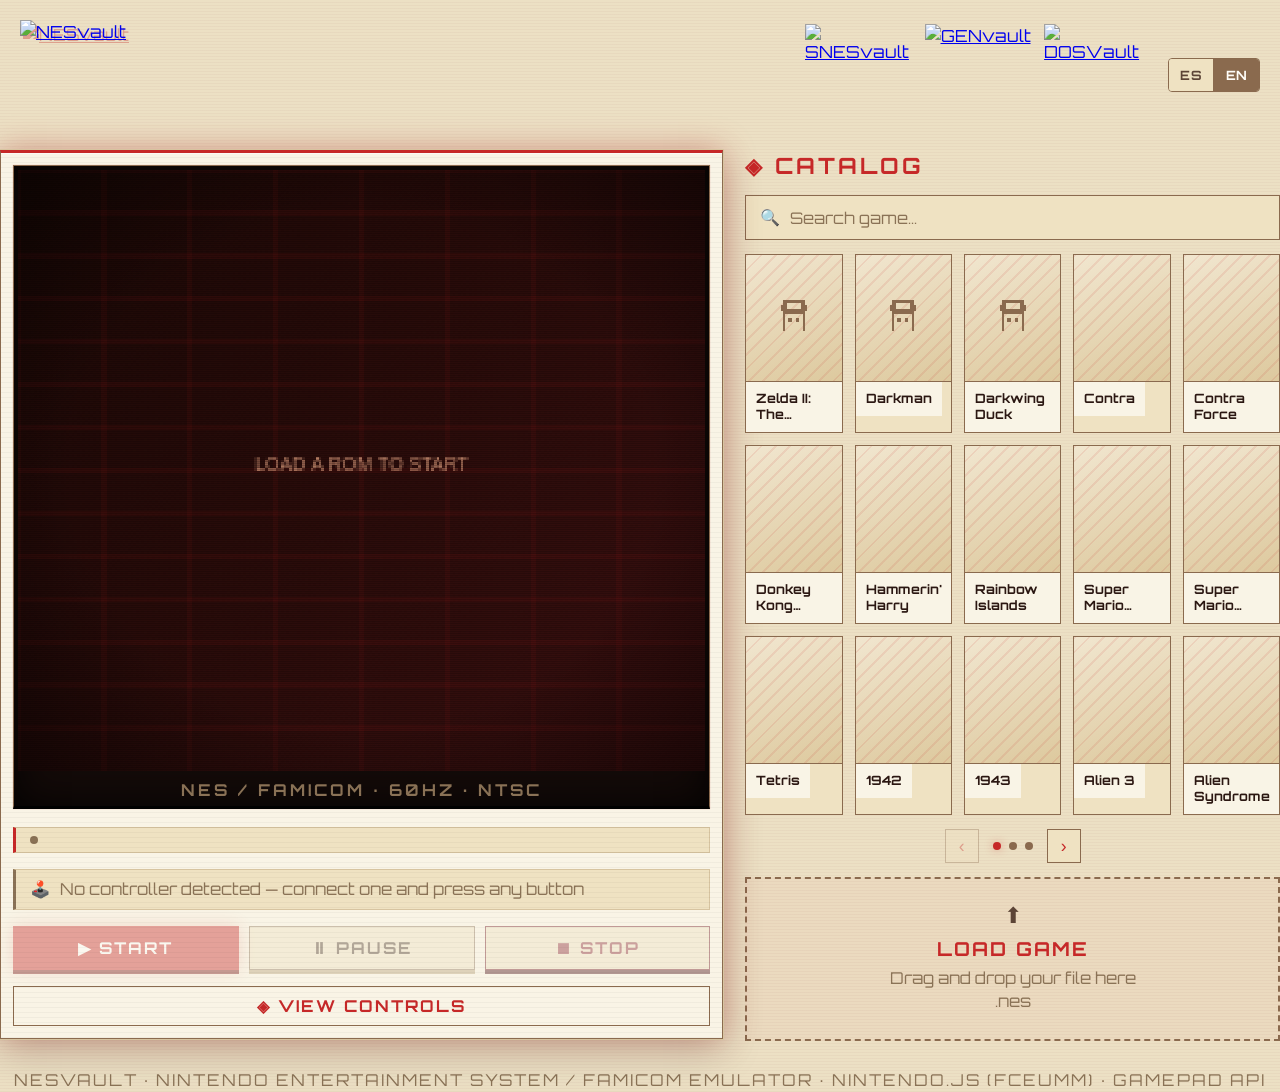
==== commit 73051226: "Update comment for ROMs column in index.html" ====
--- a/index.html
+++ b/index.html
@@ -87,7 +87,7 @@
       </div>
     </section>
 
-    <!-- ══ COLUMNA ROMS — buscador + carousel (máx. 2 filas) + carga ══ -->
+    <!-- ══ COLUMNA ROMS — buscador + carousel (máx. 3 filas) + carga ══ -->
     <aside class="roms-col">
       <h2 class="roms-heading" data-i18n="catalog_heading">◈ Catálogo</h2>
 
--- a/css/styles.css
+++ b/css/styles.css
@@ -1046,7 +1046,7 @@
     color: var(--chrome-dk);
 }
 
-/* Carousel — nunca más de 2 filas visibles; se pagina con las flechas */
+/* Carousel — nunca más de 3 filas visibles; se pagina con las flechas */
 .rom-carousel {
     overflow: hidden;
 }
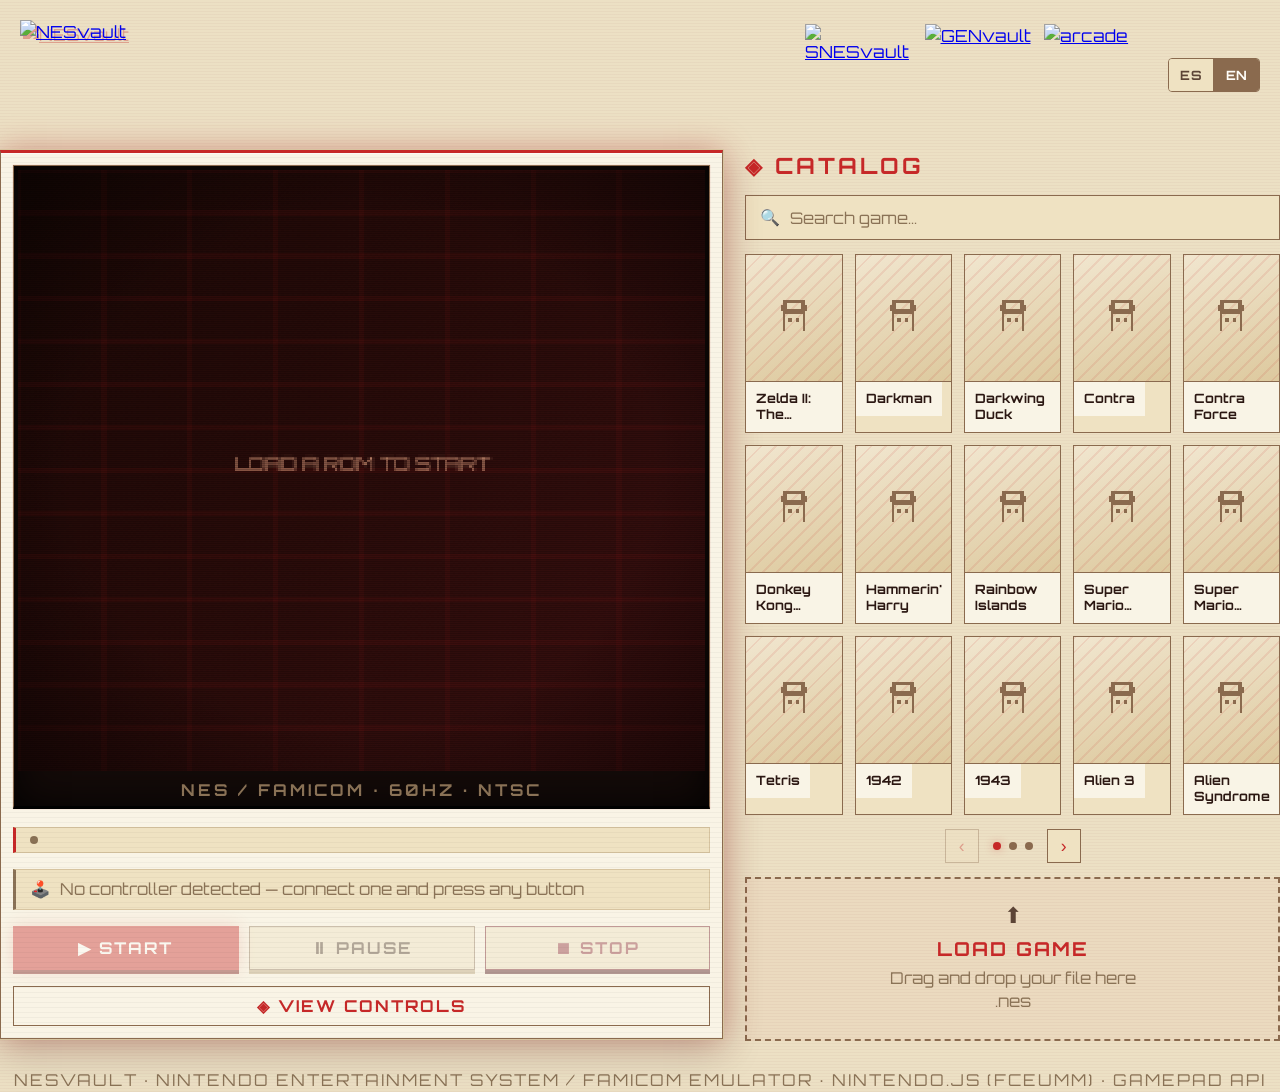
==== commit 4db3f7a7: "Replace DOSVault link with arcade link in index.html" ====
--- a/index.html
+++ b/index.html
@@ -27,10 +27,10 @@
           <img src="https://pub-13140bd15eda49b4a3f35bc937ab1c58.r2.dev/images/sega.png" alt="GENvault" width="520"
             height="375">
         </a>
-        <a class="vault-nav-icon" href="https://dosvault.netlify.app/" target="_blank" rel="noopener" title="DOSVault"
-          aria-label="Ir a DOSVault" data-i18n-aria-label="aria_nav_dos">
-          <img src="https://pub-13140bd15eda49b4a3f35bc937ab1c58.r2.dev/images/pc.png" alt="DOSVault" width="520"
-            height="296">
+        <a class="vault-nav-icon" href="#" target="_blank" rel="noopener" title="arcade" aria-label="arcade"
+          data-i18n-aria-label="aria_nav_arcade">
+          <img src="https://pub-13140bd15eda49b4a3f35bc937ab1c58.r2.dev/images/arcade.png" alt="arcade" width="520"
+            height="332">
         </a>
       </nav>
       <div class="lang-toggle" role="group" aria-label="Idioma / Language" data-i18n-aria-label="lang_toggle_aria">
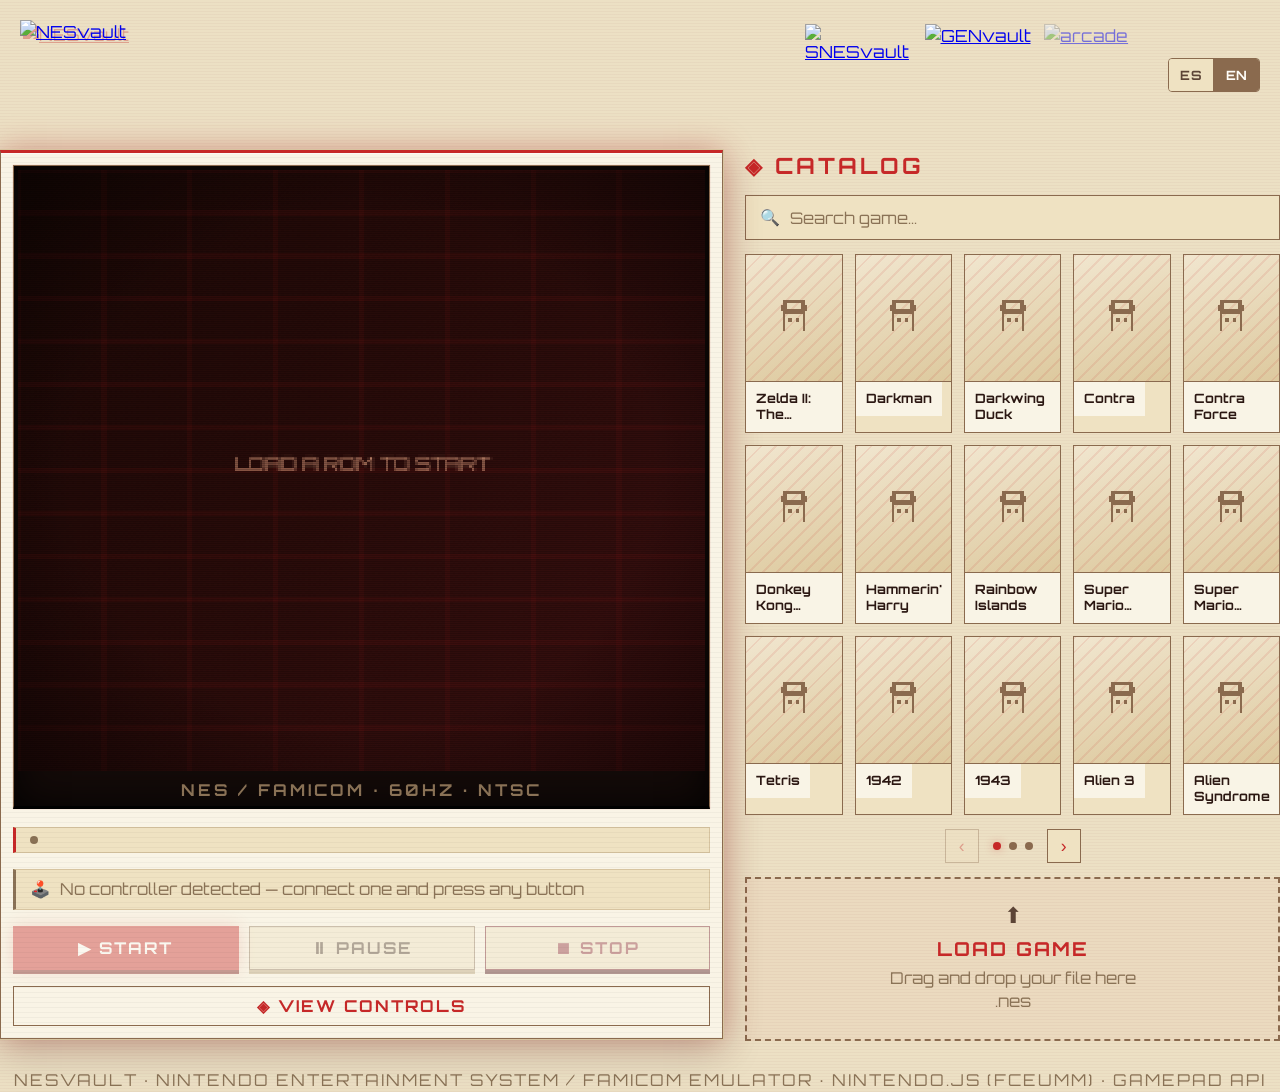
==== commit 2264116e: "Update footer text for NESvault emulator" ====
--- a/index.html
+++ b/index.html
@@ -17,17 +17,17 @@
     </a>
     <div class="header-right">
       <nav class="vault-nav" aria-label="Familia de emuladores Vault">
-        <a class="vault-nav-icon" href="https://snesvault.netlify.app/" target="_blank" rel="noopener" title="SNESvault"
+        <a class="vault-nav-icon" href="https://snesvault.netlify.app/" target="_self" rel="noopener" title="SNESvault"
           aria-label="Ir a SNESvault" data-i18n-aria-label="aria_nav_snes">
           <img src="https://pub-13140bd15eda49b4a3f35bc937ab1c58.r2.dev/images/snes.png" alt="SNESvault" width="520"
             height="332">
         </a>
-        <a class="vault-nav-icon" href="https://genvaultapp.netlify.app/" target="_blank" rel="noopener" title="GENvault"
+        <a class="vault-nav-icon" href="https://genvaultapp.netlify.app/" target="_self" rel="noopener" title="GENvault"
           aria-label="Ir a GENvault" data-i18n-aria-label="aria_nav_gen">
           <img src="https://pub-13140bd15eda49b4a3f35bc937ab1c58.r2.dev/images/sega.png" alt="GENvault" width="520"
             height="375">
         </a>
-        <a class="vault-nav-icon" href="#" target="_blank" rel="noopener" title="arcade" aria-label="arcade"
+        <a class="vault-nav-icon" href="#" target="_self" rel="noopener" title="arcade" aria-label="arcade"
           data-i18n-aria-label="aria_nav_arcade">
           <img src="https://pub-13140bd15eda49b4a3f35bc937ab1c58.r2.dev/images/arcade.png" alt="arcade" width="520"
             height="332">
@@ -185,7 +185,7 @@
     </div>
   </div>
 
-  <footer data-i18n="footer_text">NESvault · Nintendo Entertainment System / Famicom Emulator · Nintendo.js (FCEUmm) · Gamepad API</footer>
+  <footer data-i18n="footer_text">NESvault · Online Nintendo Entertainment System / Famicom Emulator · Nintendo.js (FCEUmm) · Gamepad API</footer>
 
   <script src="js/i18n.js"></script>
   <script src="js/Nintendo.min.js"></script>
--- a/css/styles.css
+++ b/css/styles.css
@@ -162,6 +162,10 @@
     transition: transform 0.08s ease, box-shadow 0.08s ease;
 }
 
+.vault-nav-icon:nth-child(3) {
+    filter: opacity(0.5);
+}
+
 .vault-nav-icon img {
     width: 100%;
     height: 100%;
@@ -170,6 +174,9 @@
 
 .vault-nav-icon:hover {
     transform: translate(-2px, -2px);
+}
+.vault-nav-icon:nth-child(3):hover, .vault-nav-icon:nth-child(3):active {
+    transform: none!important;
 }
 
 .vault-nav-icon:active {
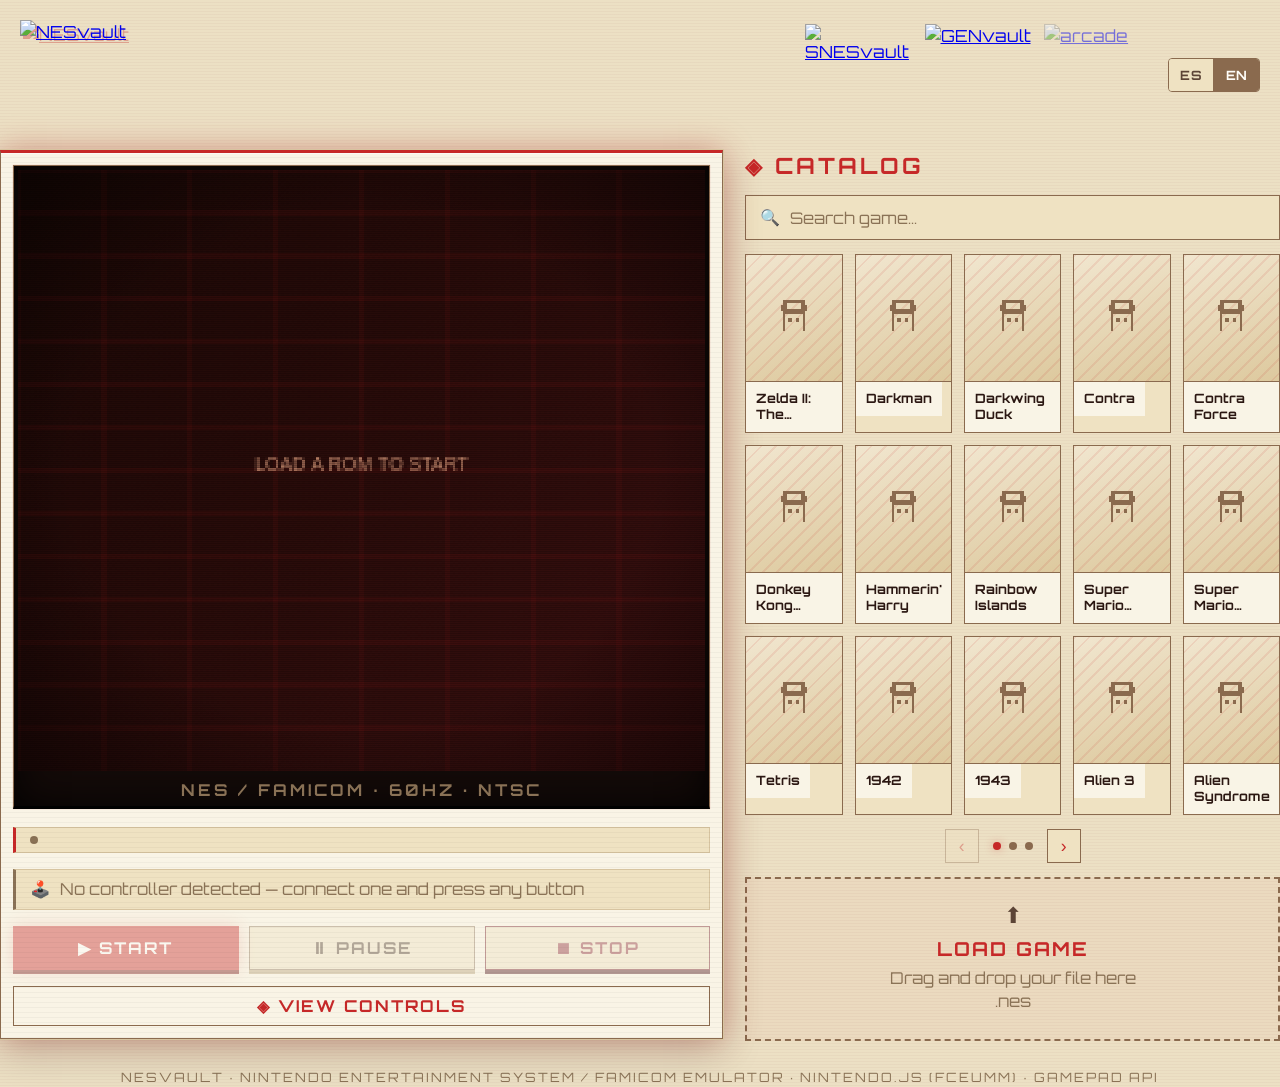
==== commit c85f3495: "Update index.html with new stylesheet links and fixes" ====
--- a/index.html
+++ b/index.html
@@ -6,6 +6,7 @@
   <meta name="viewport" content="width=device-width, initial-scale=1.0">
   <title>NESvault — Nintendo Entertainment System / Famicom</title>
   <link rel="stylesheet" href="css/styles.css">
+  <link rel="stylesheet" href="css/dev-notice.css">
 </head>
 
 <body>
@@ -17,17 +18,17 @@
     </a>
     <div class="header-right">
       <nav class="vault-nav" aria-label="Familia de emuladores Vault">
-        <a class="vault-nav-icon" href="https://snesvault.netlify.app/" target="_self" rel="noopener" title="SNESvault"
+        <a class="vault-nav-icon" href="https://snesvault.netlify.app/" target="_blank" rel="noopener" title="SNESvault"
           aria-label="Ir a SNESvault" data-i18n-aria-label="aria_nav_snes">
           <img src="https://pub-13140bd15eda49b4a3f35bc937ab1c58.r2.dev/images/snes.png" alt="SNESvault" width="520"
             height="332">
         </a>
-        <a class="vault-nav-icon" href="https://genvaultapp.netlify.app/" target="_self" rel="noopener" title="GENvault"
-          aria-label="Ir a GENvault" data-i18n-aria-label="aria_nav_gen">
+        <a class="vault-nav-icon" href="https://genvaultapp.netlify.app/" target="_blank" rel="noopener"
+          title="GENvault" aria-label="Ir a GENvault" data-i18n-aria-label="aria_nav_gen">
           <img src="https://pub-13140bd15eda49b4a3f35bc937ab1c58.r2.dev/images/sega.png" alt="GENvault" width="520"
             height="375">
         </a>
-        <a class="vault-nav-icon" href="#" target="_self" rel="noopener" title="arcade" aria-label="arcade"
+        <a class="vault-nav-icon" href="#" target="_blank" rel="noopener" title="arcade" aria-label="arcade"
           data-i18n-aria-label="aria_nav_arcade">
           <img src="https://pub-13140bd15eda49b4a3f35bc937ab1c58.r2.dev/images/arcade.png" alt="arcade" width="520"
             height="332">
@@ -54,7 +55,8 @@
               <div class="spin"></div>
               <p id="loaderText" data-i18n="loader_default">CARGANDO JUEGO...</p>
             </div>
-            <button class="btn-fullscreen" id="btnFullscreen" title="Fullscreen" data-i18n-title="fullscreen_title">⛶</button>
+            <button class="btn-fullscreen" id="btnFullscreen" title="Fullscreen"
+              data-i18n-title="fullscreen_title">⛶</button>
           </div>
           <div class="screen-label">NES / FAMICOM · 60Hz · NTSC</div>
         </div>
@@ -73,7 +75,8 @@
 
         <div class="gamepad-bar">
           <span>🕹️</span>
-          <span id="gamepadStatus" data-i18n="gamepad_not_detected">Control no detectado - Conecte un control y presione cualquier boton</span>
+          <span id="gamepadStatus" data-i18n="gamepad_not_detected">Control no detectado - Conecte un control y presione
+            cualquier boton</span>
         </div>
 
         <div class="btn-row">
@@ -87,7 +90,7 @@
       </div>
     </section>
 
-    <!-- ══ COLUMNA ROMS — buscador + carousel (máx. 3 filas) + carga ══ -->
+    <!-- ══ COLUMNA ROMS — buscador + carousel (máx. 2 filas) + carga ══ -->
     <aside class="roms-col">
       <h2 class="roms-heading" data-i18n="catalog_heading">◈ Catálogo</h2>
 
@@ -138,7 +141,8 @@
           <span class="gpmap-device" data-i18n="keyboard_edit_hint">Editá las teclas a tu gusto</span>
           <button class="gpmap-reset-btn" id="btnKeymapReset" data-i18n="reset_defaults">↺ Reset defaults</button>
         </div>
-        <div class="gpmap-hint" data-i18n-html="keyboard_hint_html">Presiona <strong>Set</strong> junto a una acción, y luego presiona la tecla que querés
+        <div class="gpmap-hint" data-i18n-html="keyboard_hint_html">Presiona <strong>Set</strong> junto a una acción, y
+          luego presiona la tecla que querés
           usar. Se aplica la próxima vez que cargues un ROM.</div>
 
         <div class="keymap-columns">
@@ -158,14 +162,14 @@
         <div class="controls-shortcuts">
           <div class="shortcut-title" data-i18n="shortcuts_title">Atajos internos (Nintendo.js)</div>
           <div class="shortcut-inline">
-            <span class="shortcut-chip"><span class="shortcut-label" data-i18n="shortcut_save_state">Guardar estado</span><span
-                class="shortcut-key">Ctrl/Cmd+1</span></span>
-            <span class="shortcut-chip"><span class="shortcut-label" data-i18n="shortcut_load_state">Cargar estado</span><span
-                class="shortcut-key">Ctrl/Cmd+2</span></span>
+            <span class="shortcut-chip"><span class="shortcut-label" data-i18n="shortcut_save_state">Guardar
+                estado</span><span class="shortcut-key">Ctrl/Cmd+1</span></span>
+            <span class="shortcut-chip"><span class="shortcut-label" data-i18n="shortcut_load_state">Cargar
+                estado</span><span class="shortcut-key">Ctrl/Cmd+2</span></span>
             <span class="shortcut-chip"><span class="shortcut-label" data-i18n="shortcut_mute">Silenciar</span><span
                 class="shortcut-key">Ctrl/Cmd+3</span></span>
-            <span class="shortcut-chip"><span class="shortcut-label" data-i18n="shortcut_fullscreen">Pantalla completa</span><span
-                class="shortcut-key">Ctrl/Cmd+F</span></span>
+            <span class="shortcut-chip"><span class="shortcut-label" data-i18n="shortcut_fullscreen">Pantalla
+                completa</span><span class="shortcut-key">Ctrl/Cmd+F</span></span>
             <span class="shortcut-chip"><span class="shortcut-label" data-i18n="shortcut_restart">Reiniciar</span><span
                 class="shortcut-key">Ctrl/Cmd+R</span></span>
           </div>
@@ -177,7 +181,8 @@
           <span id="gpName" class="gpmap-device" data-i18n="gamepad_no_connected">No gamepad connected</span>
           <button class="gpmap-reset-btn" id="btnGPReset" data-i18n="reset_defaults">↺ Reset defaults</button>
         </div>
-        <div class="gpmap-hint" data-i18n-html="gamepad_hint_html">Presiona <strong>Set</strong> junto a una acción, y luego presiona el botón físico de tu
+        <div class="gpmap-hint" data-i18n-html="gamepad_hint_html">Presiona <strong>Set</strong> junto a una acción, y
+          luego presiona el botón físico de tu
           gamepad. Se aplica la próxima vez que cargues un ROM.</div>
         <div id="gpMapList" class="gpmap-list"></div>
       </div>
@@ -185,11 +190,14 @@
     </div>
   </div>
 
-  <footer data-i18n="footer_text">NESvault · Online Nintendo Entertainment System / Famicom Emulator · Nintendo.js (FCEUmm) · Gamepad API</footer>
+  <footer data-i18n="footer_text">NESvault · Nintendo Entertainment System / Famicom Emulator · Nintendo.js (FCEUmm) ·
+    Gamepad API</footer>
 
   <script src="js/i18n.js"></script>
   <script src="js/Nintendo.min.js"></script>
+  <script src="js/gamepad-mappings.js"></script>
   <script src="js/app.js"></script>
+  <script src="js/dev-notice.js"></script>
 </body>
 
 </html>
--- a/css/styles.css
+++ b/css/styles.css
@@ -757,7 +757,7 @@
 
 footer {
     margin-top: 28px;
-    font-size: var(--fs-sm);
+    font-size: var(--fs-xxmin);
     color: var(--chrome-dk);
     text-align: center;
     letter-spacing: 2px;
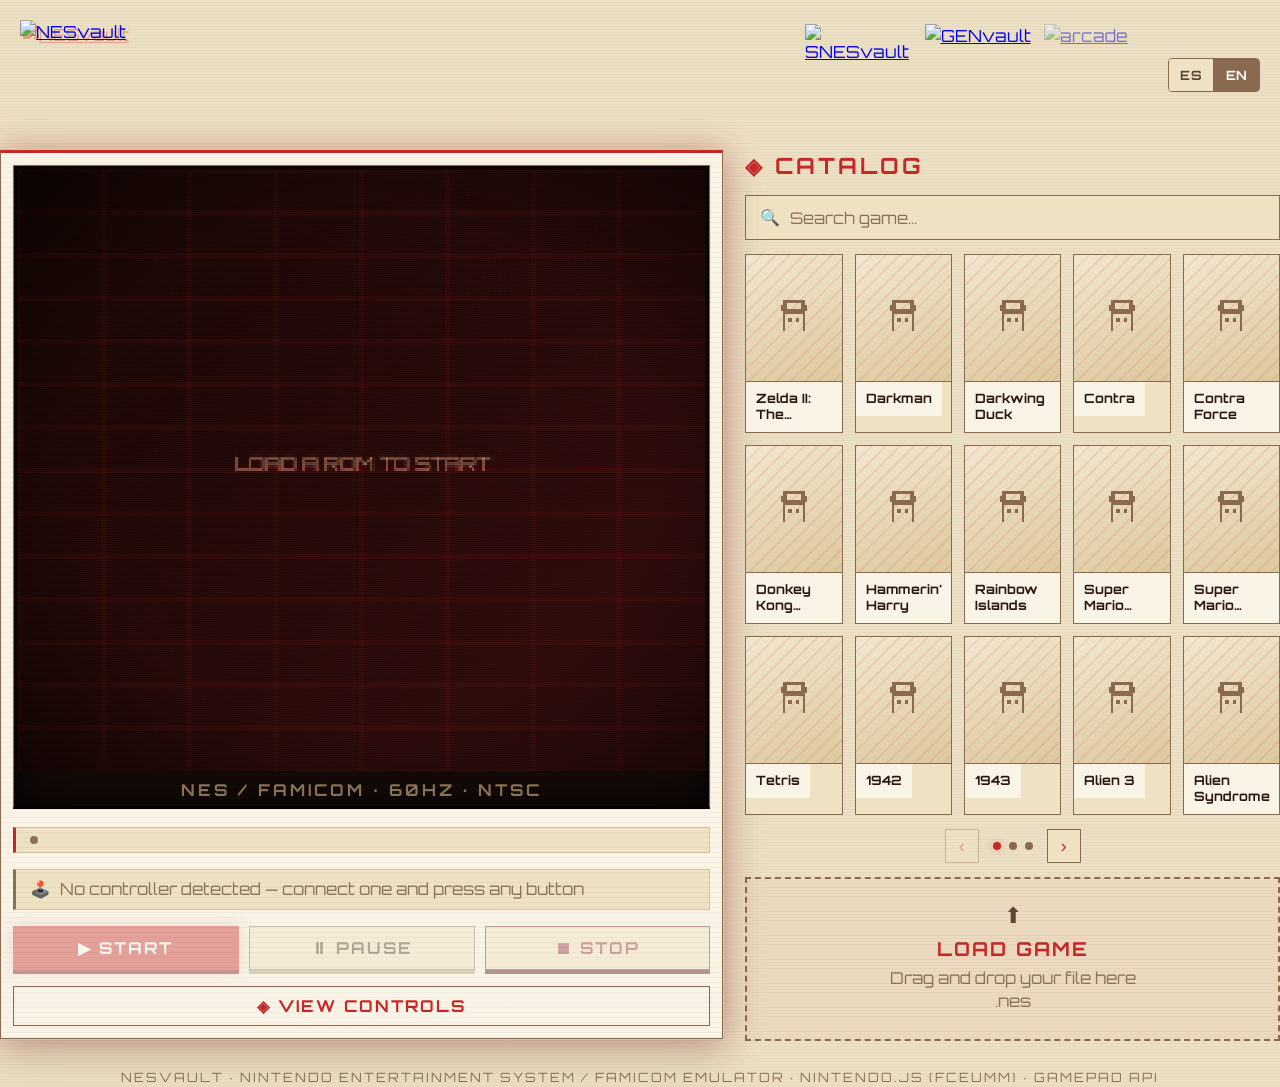
==== commit 463448ba: "Change target attribute to _self for links" ====
--- a/index.html
+++ b/index.html
@@ -18,17 +18,17 @@
     </a>
     <div class="header-right">
       <nav class="vault-nav" aria-label="Familia de emuladores Vault">
-        <a class="vault-nav-icon" href="https://snesvault.netlify.app/" target="_blank" rel="noopener" title="SNESvault"
+        <a class="vault-nav-icon" href="https://snesvault.netlify.app/" target="_self" rel="noopener" title="SNESvault"
           aria-label="Ir a SNESvault" data-i18n-aria-label="aria_nav_snes">
           <img src="https://pub-13140bd15eda49b4a3f35bc937ab1c58.r2.dev/images/snes.png" alt="SNESvault" width="520"
             height="332">
         </a>
-        <a class="vault-nav-icon" href="https://genvaultapp.netlify.app/" target="_blank" rel="noopener"
-          title="GENvault" aria-label="Ir a GENvault" data-i18n-aria-label="aria_nav_gen">
+        <a class="vault-nav-icon" href="https://genvaultapp.netlify.app/" target="_self" rel="noopener" title="GENvault"
+          aria-label="Ir a GENvault" data-i18n-aria-label="aria_nav_gen">
           <img src="https://pub-13140bd15eda49b4a3f35bc937ab1c58.r2.dev/images/sega.png" alt="GENvault" width="520"
             height="375">
         </a>
-        <a class="vault-nav-icon" href="#" target="_blank" rel="noopener" title="arcade" aria-label="arcade"
+        <a class="vault-nav-icon" href="#" target="_self" rel="noopener" title="arcade" aria-label="arcade"
           data-i18n-aria-label="aria_nav_arcade">
           <img src="https://pub-13140bd15eda49b4a3f35bc937ab1c58.r2.dev/images/arcade.png" alt="arcade" width="520"
             height="332">
